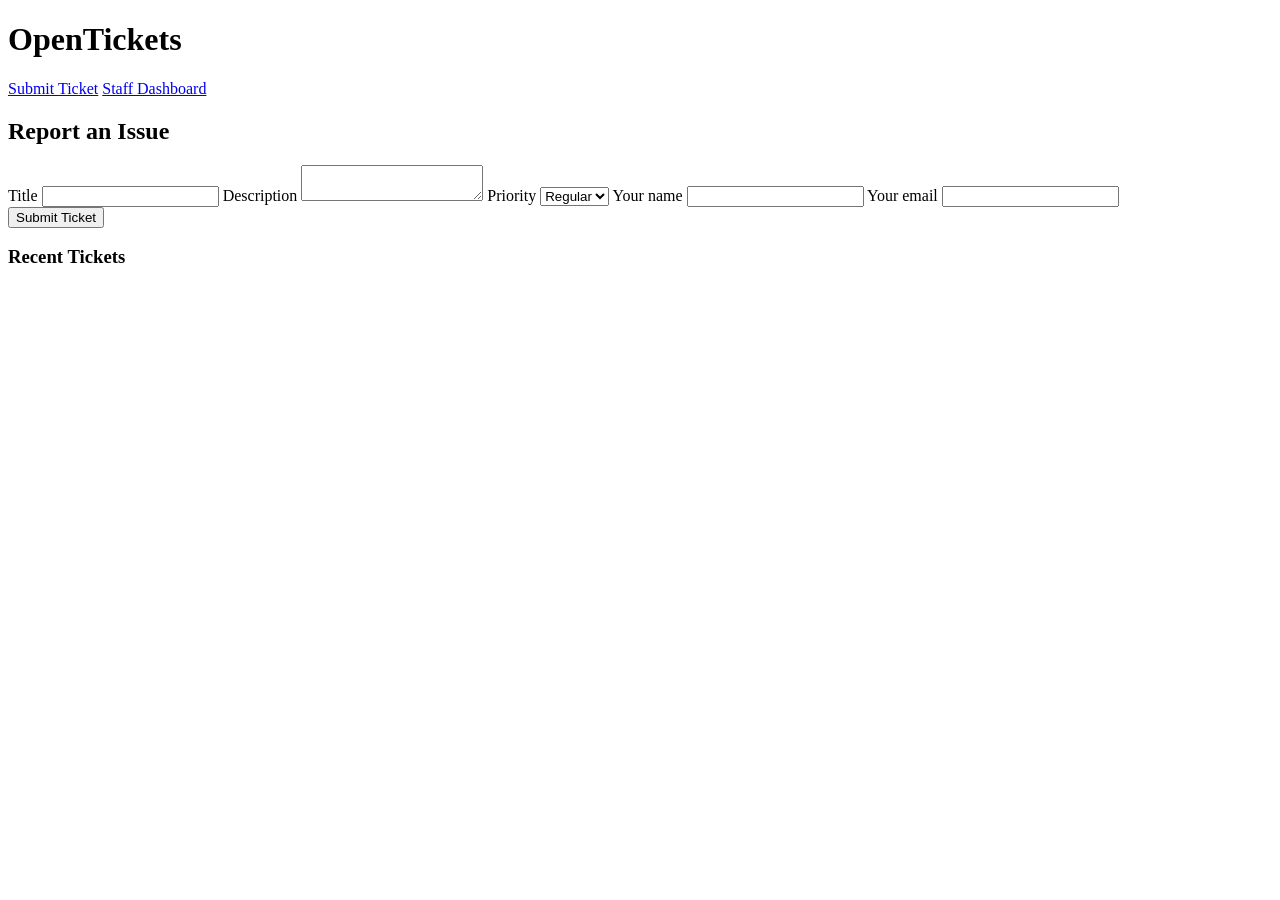
==== Frontend/index.html @ 9a0dad0a "Add files via upload" ====
<!doctype html>
<html lang="en">
<head>
  <meta charset="utf-8" />
  <meta name="viewport" content="width=device-width,initial-scale=1" />
  <title>OpenTickets — Submit Ticket</title>
  <link rel="stylesheet" href="assets/styles.css">
</head>
<body>
  <!-- Site header: brand and primary navigation -->
  <header>
    <h1>OpenTickets</h1>
    <nav>
      <!-- Public ticket submission page -->
      <a href="index.html">Submit Ticket</a>
      <!-- Staff-only dashboard (requires login) -->
      <a href="staff.html">Staff Dashboard</a>
    </nav>
  </header>

  <main>
    <!-- Ticket submission card: users report incidents here -->
    <section class="card">
      <h2>Report an Issue</h2>
      <!-- The form is handled by `assets/app.js` (localStorage demo).
           Fields:
             - `title` (short summary, required)
             - `description` (detailed info, required)
             - `priority` (regular or urgent)
             - `creatorName` / `creatorEmail` (optional contact info)
           On successful submit the page shows a message in `#submitMsg` and
           the recent tickets list is refreshed. -->
      <form id="ticketForm">
        <label>
          Title
          <input name="title" required maxlength="100">
        </label>

        <label>
          Description
          <textarea name="description" required></textarea>
        </label>

        <label>
          Priority
          <select name="priority">
            <option value="regular">Regular</option>
            <option value="urgent">Urgent</option>
          </select>
        </label>

        <label>
          Your name
          <input name="creatorName">
        </label>

        <label>
          Your email
          <input name="creatorEmail" type="email">
        </label>

        <div class="actions">
          <button type="submit">Submit Ticket</button>
        </div>
      </form>

      <!-- Submission feedback appears here -->
      <div id="submitMsg" class="muted"></div>
    </section>

    <!-- Recent tickets (populated by `assets/app.js`) -->
    <section class="card">
      <h3>Recent Tickets</h3>
      <ul id="recentTickets" class="list"></ul>
    </section>
  </main>

  <script src="assets/app.js"></script>
</body>
</html>
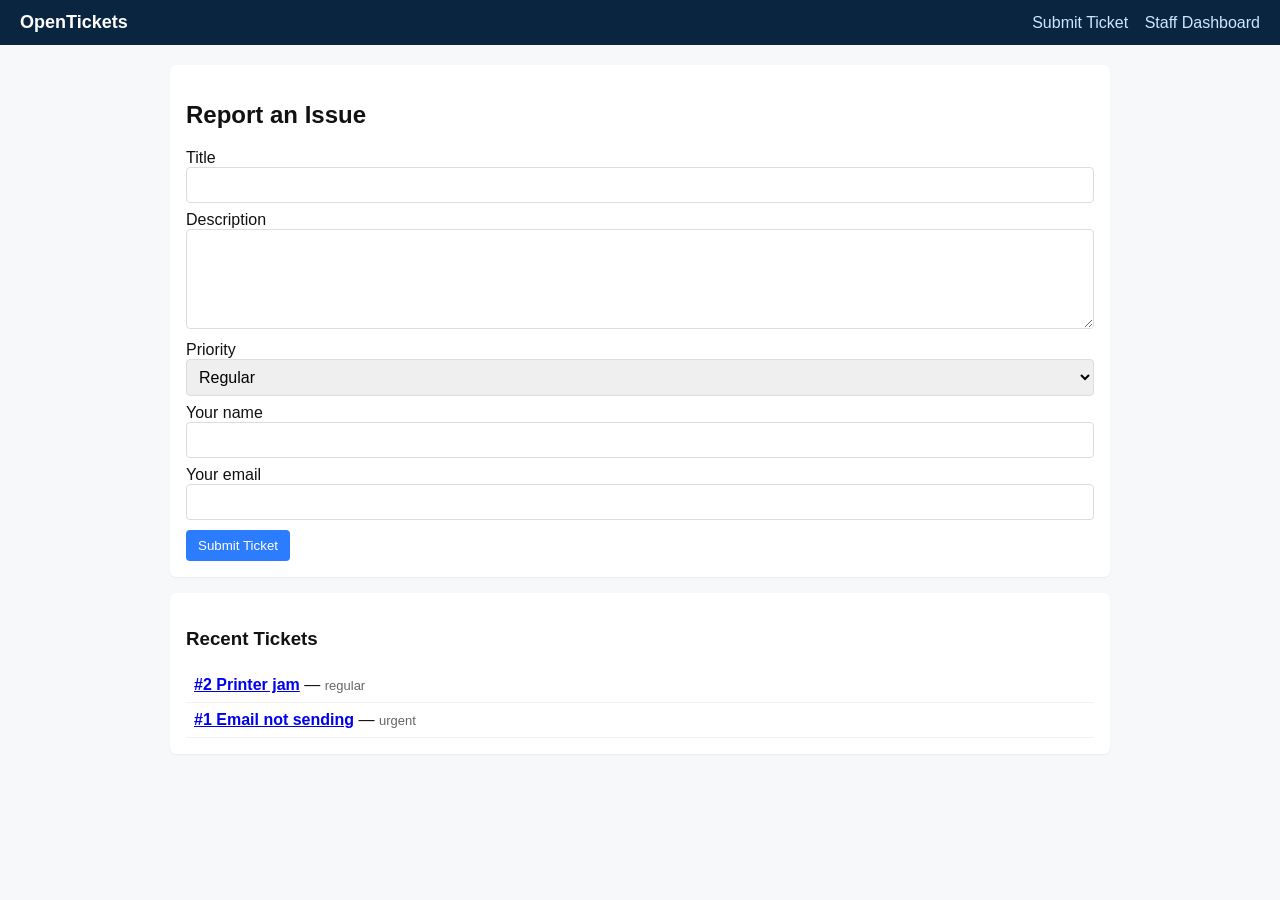
==== commit 005da8ce: "Add files via upload" ====
--- a/Frontend/index.html
+++ b/Frontend/index.html
@@ -7,40 +7,28 @@
   <link rel="stylesheet" href="assets/styles.css">
 </head>
 <body>
-  <!-- Site header: brand and primary navigation -->
   <header>
     <h1>OpenTickets</h1>
     <nav>
-      <!-- Public ticket submission page -->
       <a href="index.html">Submit Ticket</a>
-      <!-- Staff-only dashboard (requires login) -->
       <a href="staff.html">Staff Dashboard</a>
     </nav>
   </header>
 
+<!-- This is the section for submitting a new ticket if the user has an issue-->
   <main>
-    <!-- Ticket submission card: users report incidents here -->
     <section class="card">
       <h2>Report an Issue</h2>
-      <!-- The form is handled by `assets/app.js` (localStorage demo).
-           Fields:
-             - `title` (short summary, required)
-             - `description` (detailed info, required)
-             - `priority` (regular or urgent)
-             - `creatorName` / `creatorEmail` (optional contact info)
-           On successful submit the page shows a message in `#submitMsg` and
-           the recent tickets list is refreshed. -->
       <form id="ticketForm">
+<!-- This is the form for submitting a new ticket -->
         <label>
           Title
           <input name="title" required maxlength="100">
         </label>
-
         <label>
           Description
           <textarea name="description" required></textarea>
         </label>
-
         <label>
           Priority
           <select name="priority">
@@ -48,33 +36,26 @@
             <option value="urgent">Urgent</option>
           </select>
         </label>
-
         <label>
           Your name
           <input name="creatorName">
         </label>
-
         <label>
           Your email
           <input name="creatorEmail" type="email">
         </label>
-
         <div class="actions">
           <button type="submit">Submit Ticket</button>
         </div>
       </form>
-
-      <!-- Submission feedback appears here -->
       <div id="submitMsg" class="muted"></div>
     </section>
-
-    <!-- Recent tickets (populated by `assets/app.js`) -->
+<!-- This is the section for displaying the most recent tickets -->
     <section class="card">
       <h3>Recent Tickets</h3>
       <ul id="recentTickets" class="list"></ul>
     </section>
   </main>
-
   <script src="assets/app.js"></script>
 </body>
-</html>
+</html>
--- a/Frontend/assets/styles.css
+++ b/Frontend/assets/styles.css
@@ -0,0 +1,144 @@
+:root {
+	--bg: #f6f8fa;
+	--card: #ffffff;
+	--accent: #2b7cff;
+	--muted: #666;
+}
+
+* {
+	box-sizing: border-box;
+	font-family: "Segoe UI", Roboto, Arial, sans-serif;
+}
+
+body {
+	margin: 0;
+	background: var(--bg);
+	color: #111;
+	-webkit-font-smoothing: antialiased;
+}
+
+header {
+	display: flex;
+	align-items: center;
+	justify-content: space-between;
+	background: #0a2540;
+	color: #fff;
+	padding: 12px 20px;
+}
+
+header h1 {
+	margin: 0;
+	font-size: 18px;
+}
+
+nav a {
+	color: #cfe5ff;
+	margin-left: 12px;
+	text-decoration: none;
+}
+
+main {
+	padding: 20px;
+	max-width: 980px;
+	margin: 0 auto;
+}
+
+.card {
+	background: var(--card);
+	padding: 16px;
+	border-radius: 6px;
+	margin-bottom: 16px;
+	box-shadow: 0 1px 2px rgba(0, 0, 0, 0.05);
+}
+
+label {
+	display: block;
+	margin: 8px 0;
+}
+
+input,
+textarea,
+select {
+	width: 100%;
+	padding: 8px;
+	border: 1px solid #ddd;
+	border-radius: 4px;
+	font: inherit;
+}
+
+textarea {
+	min-height: 100px;
+}
+
+.actions {
+	margin-top: 10px;
+}
+
+button {
+	background: var(--accent);
+	border: none;
+	color: #fff;
+	padding: 8px 12px;
+	border-radius: 4px;
+	cursor: pointer;
+}
+
+.muted {
+	color: var(--muted);
+	font-size: 13px;
+}
+
+.row {
+	display: flex;
+	gap: 12px;
+	align-items: center;
+}
+
+.col {
+	flex: 1;
+}
+
+.hidden {
+	display: none;
+}
+
+.list {
+	list-style: none;
+	padding: 0;
+	margin: 0;
+}
+
+.list li {
+	padding: 8px;
+	border-bottom: 1px solid #f1f1f1;
+}
+
+table {
+	width: 100%;
+	border-collapse: collapse;
+}
+
+th,
+td {
+	padding: 8px;
+	border-bottom: 1px solid #eee;
+	text-align: left;
+}
+
+.table-controls {
+	margin: 8px 0;
+}
+
+@media (max-width: 600px) {
+	.row {
+		flex-direction: column;
+	}
+
+	header {
+		padding: 10px;
+	}
+
+	main {
+		padding: 12px;
+	}
+}
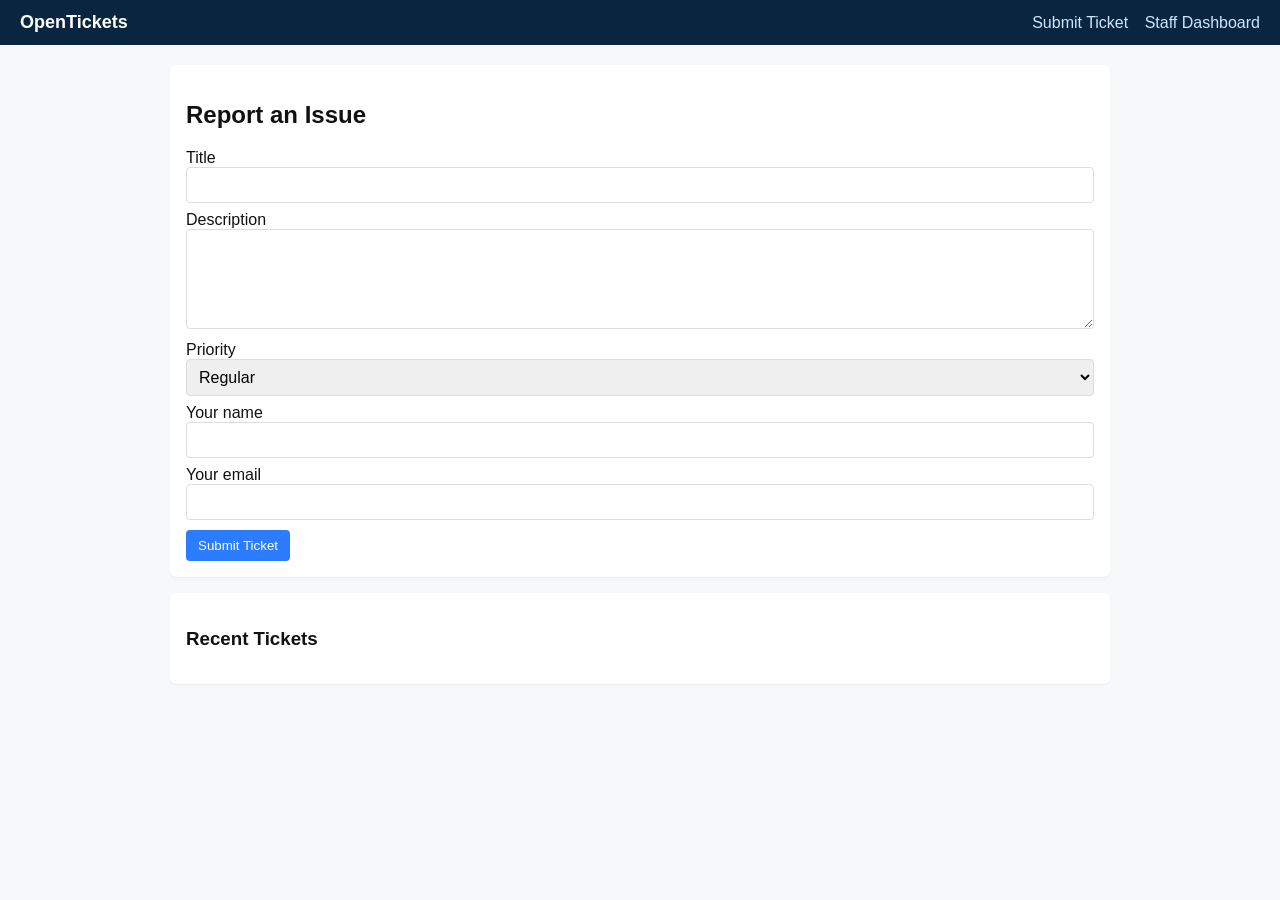
==== commit 2635fd2f: "this version of the index.html should work and make tickets if the db library and query's were set u" ====
--- a/Frontend/index.html
+++ b/Frontend/index.html
@@ -23,11 +23,11 @@
 <!-- This is the form for submitting a new ticket -->
         <label>
           Title
-          <input name="title" required maxlength="100">
+          <input id="title" name="title" required maxlength="100">
         </label>
         <label>
           Description
-          <textarea name="description" required></textarea>
+          <textarea id="description" name="description" required></textarea>
         </label>
         <label>
           Priority
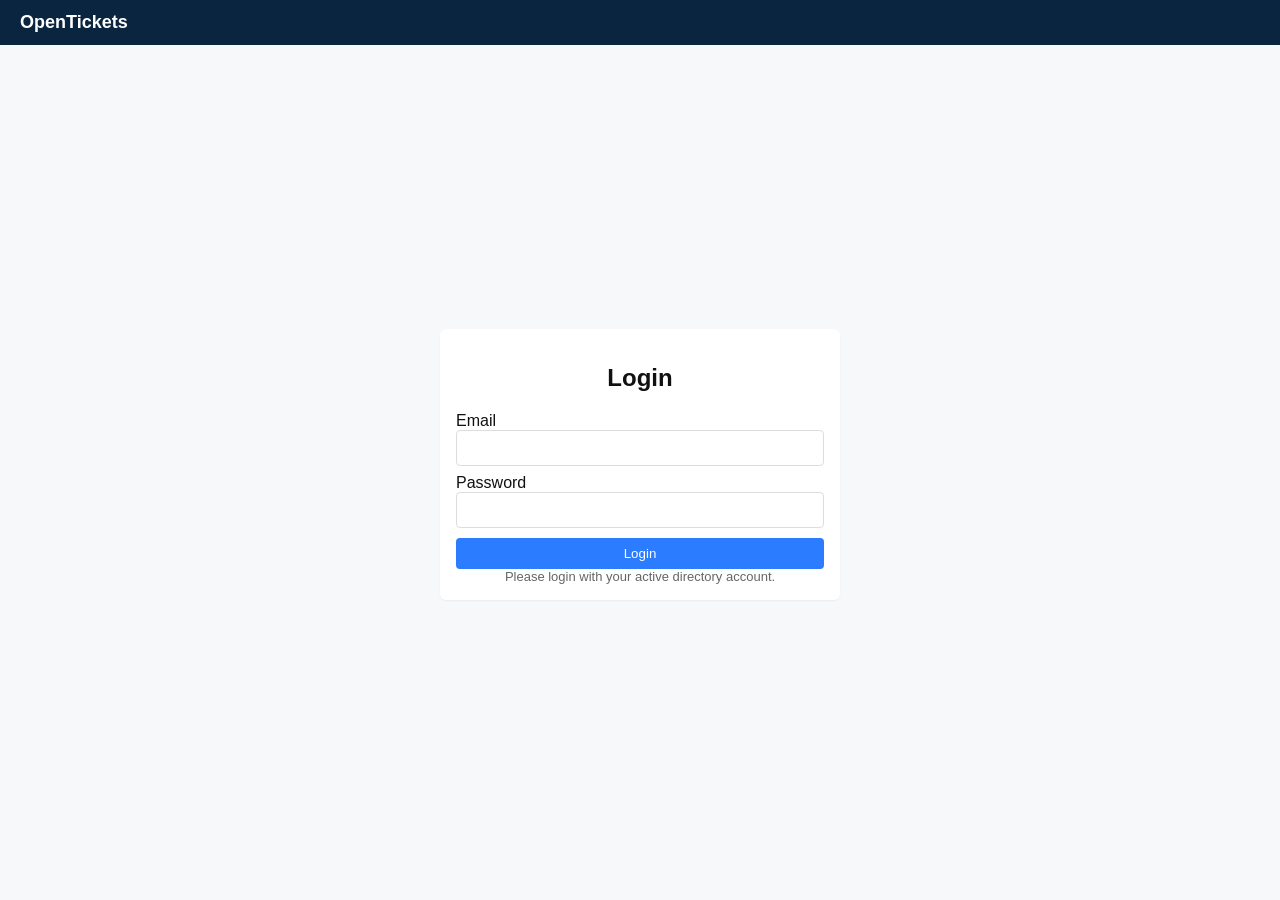
==== commit 5b16cc12: "The great refactor Part 1: The login page" ====
--- a/Frontend/index.html
+++ b/Frontend/index.html
@@ -5,57 +5,30 @@
   <meta name="viewport" content="width=device-width,initial-scale=1" />
   <title>OpenTickets — Submit Ticket</title>
   <link rel="stylesheet" href="assets/styles.css">
+  
 </head>
 <body>
   <header>
     <h1>OpenTickets</h1>
-    <nav>
-      <a href="index.html">Submit Ticket</a>
-      <a href="staff.html">Staff Dashboard</a>
-    </nav>
   </header>
-
-<!-- This is the section for submitting a new ticket if the user has an issue-->
-  <main>
-    <section class="card">
-      <h2>Report an Issue</h2>
-      <form id="ticketForm">
-<!-- This is the form for submitting a new ticket -->
-        <label>
-          Title
-          <input id="title" name="title" required maxlength="100">
-        </label>
-        <label>
-          Description
-          <textarea id="description" name="description" required></textarea>
-        </label>
-        <label>
-          Priority
-          <select name="priority">
-            <option value="regular">Regular</option>
-            <option value="urgent">Urgent</option>
-          </select>
-        </label>
-        <label>
-          Your name
-          <input name="creatorName">
-        </label>
-        <label>
-          Your email
-          <input name="creatorEmail" type="email">
-        </label>
-        <div class="actions">
-          <button type="submit">Submit Ticket</button>
-        </div>
-      </form>
-      <div id="submitMsg" class="muted"></div>
-    </section>
-<!-- This is the section for displaying the most recent tickets -->
-    <section class="card">
-      <h3>Recent Tickets</h3>
-      <ul id="recentTickets" class="list"></ul>
-    </section>
-  </main>
-  <script src="assets/app.js"></script>
-</body>
-</html>+<div class="login-container">
+  <section class="card" id="loginCard">
+    <h2>Login</h2>
+    <form id="loginForm" method="POST">
+      <label>
+        Email
+        <input name="email" type="email" required>
+      </label>
+      <label>
+        Password
+        <input name="password" type="password" required>
+      </label>
+      <div class="actions">
+        <button>Login</button>
+      </div>
+    </form>
+    <div id="loginMsg" class="muted">Please login with your active directory account.</div>
+  </section>
+</div>
+<script src="assets/app.js"></script>
+<script src="assets/session.js"></script>
--- a/Frontend/assets/styles.css
+++ b/Frontend/assets/styles.css
@@ -15,6 +15,9 @@
 	background: var(--bg);
 	color: #111;
 	-webkit-font-smoothing: antialiased;
+	display: flex;
+	flex-direction: column;
+	min-height: 100vh;
 }
 
 header {
@@ -39,7 +42,8 @@
 
 main {
 	padding: 20px;
-	max-width: 980px;
+	width: 80%;
+	max-width: 1080px;
 	margin: 0 auto;
 }
 
@@ -72,6 +76,8 @@
 
 .actions {
 	margin-top: 10px;
+	display: flex;
+	justify-content: center;
 }
 
 button {
@@ -98,6 +104,101 @@
 	flex: 1;
 }
 
+table {
+	width: 100%;
+	border-collapse: collapse;
+	margin: 12px 0;
+}
+
+table thead {
+	background: #f0f4f8;
+	border-bottom: 2px solid #ddd;
+	position: sticky;
+	top: 0;
+	z-index: 10;
+}
+
+table th {
+	padding: 12px 8px;
+	text-align: left;
+	font-weight: 600;
+	color: #0a2540;
+	font-size: 13px;
+	text-transform: capitalize;
+}
+
+table td {
+	padding: 12px 8px;
+	border-bottom: 1px solid #eee;
+	font-size: 14px;
+}
+
+table tbody tr:hover {
+	background: #f9f9f9;
+}
+
+.login-container {
+  flex: 1;
+  display: flex;
+  justify-content: center;
+  align-items: center;
+  padding: 20px;
+}
+
+.login-container .card {
+  text-align: center;
+  max-width: 400px;
+  width: 100%;
+}
+
+.login-container .card h2 {
+  text-align: center;
+  margin-bottom: 20px;
+}
+
+.login-container .card form {
+  text-align: left;
+}
+
+.login-container .card .actions {
+  margin-top: 10px;
+  display: flex;
+  justify-content: center;
+}
+
+.login-container .card .actions button {
+  width: 100%;
+  padding: 8px 12px;
+}
+
+input,
+textarea,
+select {
+	width: 100%;
+	padding: 8px;
+	border: 1px solid #ddd;
+	border-radius: 4px;
+	font: inherit;
+}
+
+button {
+	background: var(--accent);
+	border: none;
+	color: #fff;
+	padding: 8px 12px;
+	border-radius: 4px;
+	cursor: pointer;
+	transition: opacity 0.2s;
+}
+
+button:hover {
+	opacity: 0.9;
+}
+
+button:active {
+	opacity: 0.8;
+}
+
 .hidden {
 	display: none;
 }
